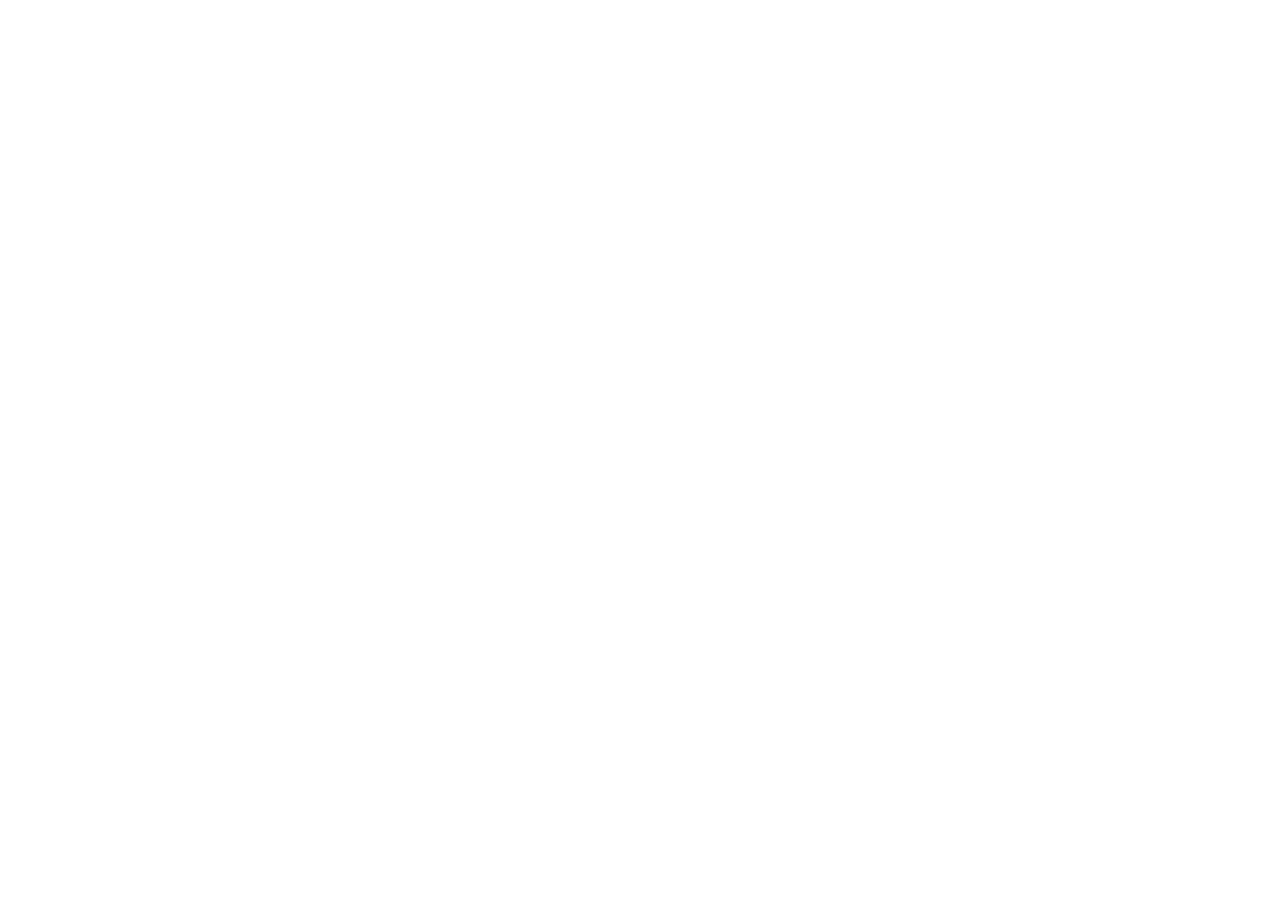
==== index.html @ 7b72f0da "folders and files" ====
<!DOCTYPE html>
<html lang="en">
<head>
    <meta charset="UTF-8">
    <meta name="viewport" content="width=device-width, initial-scale=1.0">
    <title>Acme Fitness Finder</title>
</head>
<body>
    
</body>
</html>
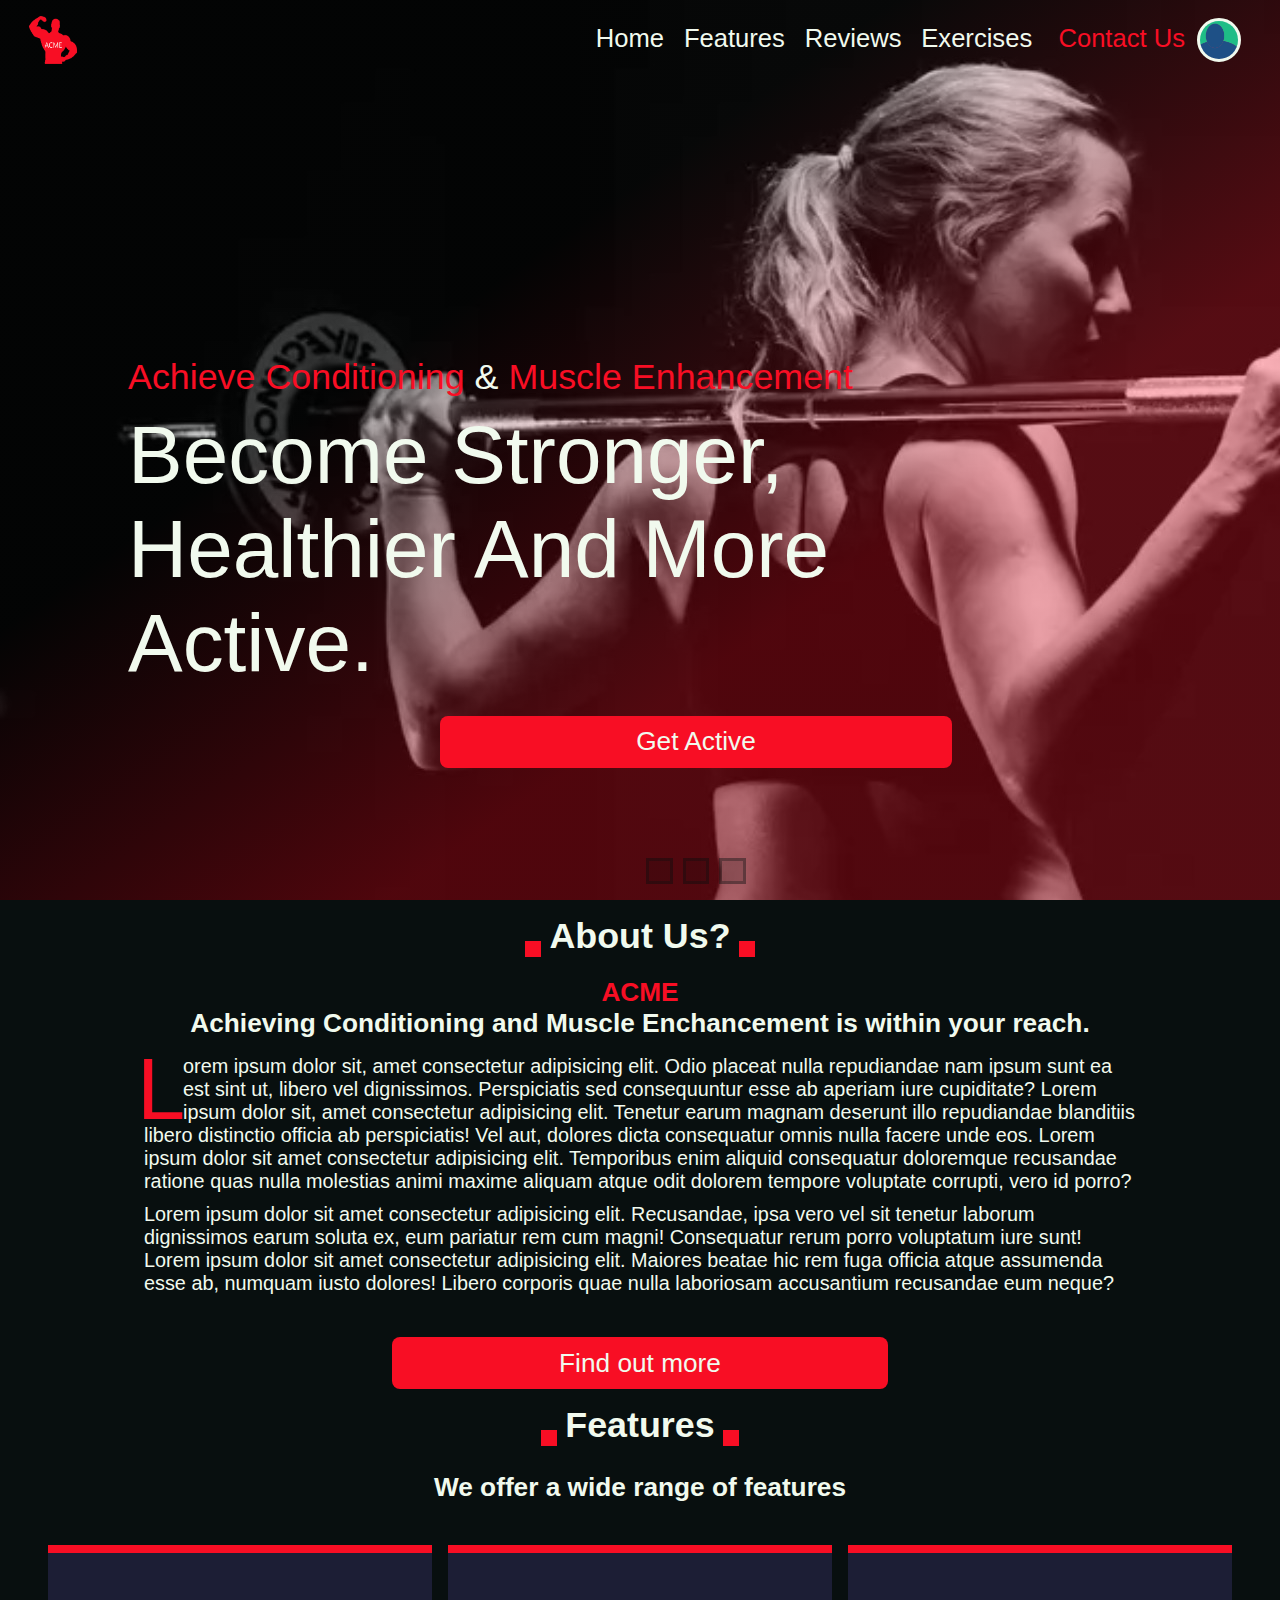
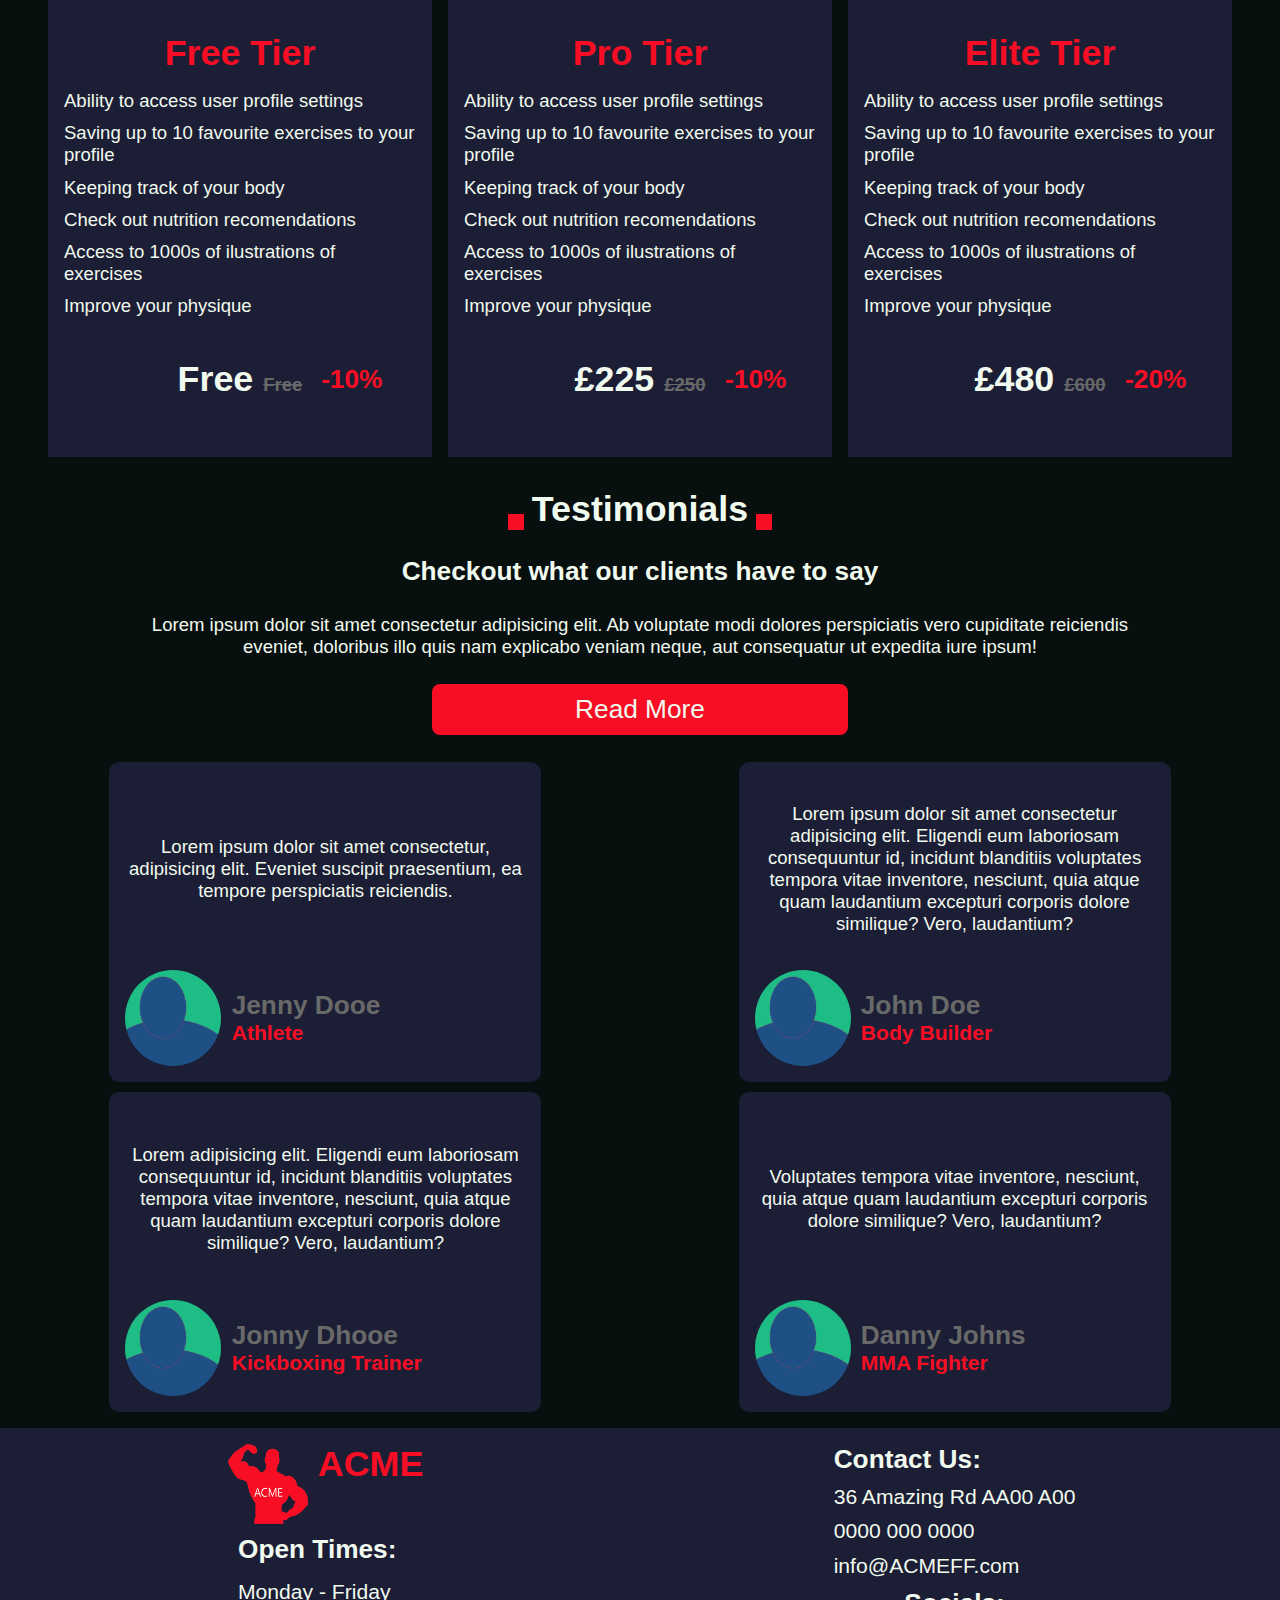
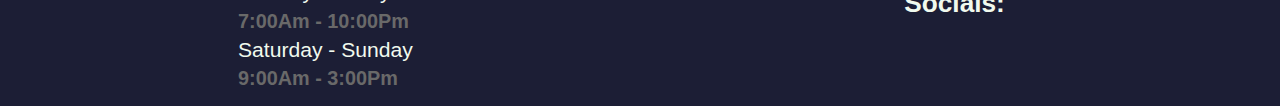
==== commit 558f70ba: "final" ====
--- a/index.html
+++ b/index.html
@@ -1,11 +1,296 @@
 <!DOCTYPE html>
 <html lang="en">
-<head>
-    <meta charset="UTF-8">
-    <meta name="viewport" content="width=device-width, initial-scale=1.0">
+  <head>
+    <meta charset="UTF-8" />
+    <meta name="viewport" content="width=device-width, initial-scale=1.0" />
     <title>Acme Fitness Finder</title>
-</head>
-<body>
-    
-</body>
-</html>+    <link
+      rel="stylesheet"
+      href="https://cdnjs.cloudflare.com/ajax/libs/font-awesome/6.4.2/css/all.min.css"
+      integrity="sha512-z3gLpd7yknf1YoNbCzqRKc4qyor8gaKU1qmn+CShxbuBusANI9QpRohGBreCFkKxLhei6S9CQXFEbbKuqLg0DA=="
+      crossorigin="anonymous"
+      referrerpolicy="no-referrer"
+    />
+    <link rel="stylesheet" href="assets/css/main.css" />
+    <link rel="stylesheet" href="assets/css/style.css" />
+    <script type="module" src="./assets/js/app.js"></script>
+  </head>
+  <body>
+    <header>
+      <nav class="nav-bar" aria-label="Navigation Bar">
+        <div class="nav-bar-logo">
+          <a href="./index.html" aria-label="Home Page">
+            <img src="./assets/img/logo.png" alt="Rocket.Logo" />
+          </a>
+        </div>
+        <ul
+          class="nav-links"
+          aria-expanded="false"
+          aria-label="Navigation Links"
+        >
+          <li>
+            <a href="./index.html">Home</a>
+          </li>
+
+          <li>
+            <a href="#">Features</a>
+          </li>
+          <li>
+            <a href="#">Reviews</a>
+          </li>
+          <li>
+            <a href="#">Exercises</a>
+          </li>
+          <li>
+            <a href="#">Contact Us</a>
+          </li>
+        </ul>
+        <button class="user-button" aria-label="User Profile">
+          <img src="./assets/img/default-avatars/avatar2.png" alt="user.png" />
+        </button>
+        <button class="nav-bar-button" aria-label="Toggle Navigation Menu">
+          <div class="bar"></div>
+        </button>
+        <div class="user-profile"><h1 class="username"></h1></div>
+      </nav>
+    </header>
+    <main>
+      <section class="hero">
+        <h1>
+          <strong>Achieve Conditioning</strong> &
+          <strong>Muscle Enhancement</strong>
+        </h1>
+        <h2>Become Stronger, Healthier And More Active.</h2>
+        <button class="cta-button">Get Active</button>
+        <div class="hero-carousel">
+          <img
+            data-active
+            src="./assets/img/hero-carousel/hero-1.jpg"
+            alt="hero-1.jpg"
+          />
+          <img src="./assets/img/hero-carousel/hero-2.jpg" alt="hero-2.jpg" />
+          <img src="./assets/img/hero-carousel/hero-3.jpg" alt="hero-3.jpg" />
+          <div class="overlay-gradient"></div>
+        </div>
+        <div class="hero-carousel-buttons">
+          <button data-button="1"></button><button data-button="2"></button
+          ><button data-button="3"></button>
+        </div>
+      </section>
+      <section class="about">
+        <div><h1 class="title">About Us?</h1></div>
+        <div>
+          <h2>ACME</h2>
+          <h3>
+            Achieving Conditioning and Muscle Enchancement is within your reach.
+          </h3>
+          <p>
+            Lorem ipsum dolor sit, amet consectetur adipisicing elit. Odio
+            placeat nulla repudiandae nam ipsum sunt ea est sint ut, libero vel
+            dignissimos. Perspiciatis sed consequuntur esse ab aperiam iure
+            cupiditate? Lorem ipsum dolor sit, amet consectetur adipisicing
+            elit. Tenetur earum magnam deserunt illo repudiandae blanditiis
+            libero distinctio officia ab perspiciatis! Vel aut, dolores dicta
+            consequatur omnis nulla facere unde eos. Lorem ipsum dolor sit amet
+            consectetur adipisicing elit. Temporibus enim aliquid consequatur
+            doloremque recusandae ratione quas nulla molestias animi maxime
+            aliquam atque odit dolorem tempore voluptate corrupti, vero id
+            porro?
+          </p>
+          <p>
+            Lorem ipsum dolor sit amet consectetur adipisicing elit. Recusandae,
+            ipsa vero vel sit tenetur laborum dignissimos earum soluta ex, eum
+            pariatur rem cum magni! Consequatur rerum porro voluptatum iure
+            sunt! Lorem ipsum dolor sit amet consectetur adipisicing elit.
+            Maiores beatae hic rem fuga officia atque assumenda esse ab, numquam
+            iusto dolores! Libero corporis quae nulla laboriosam accusantium
+            recusandae eum neque?
+          </p>
+          <button class="about-button">Find out more</button>
+        </div>
+      </section>
+      <section class="features">
+        <div><h1 class="title">Features</h1></div>
+        <h2>We offer a wide range of features</h2>
+        <div class="feature-wrapper">
+          <div class="feature-card" aria-label="">
+            <div class="feature-stars" aria-hidden="true">
+              <i class="fa-solid fa-star"></i>
+              <i class="fa-solid fa-star"></i>
+              <i class="fa-solid fa-star"></i>
+              <i class="fa-solid fa-star-half-stroke"></i>
+              <i class="fa-regular fa-star"></i>
+            </div>
+            <h2>Free Tier</h2>
+            <ul>
+              <li>Ability to access user profile settings</li>
+              <li>Saving up to 10 favourite exercises to your profile</li>
+              <li>Keeping track of your body</li>
+              <li>Check out nutrition recomendations</li>
+              <li>Access to 1000s of ilustrations of exercises</li>
+              <li>Improve your physique</li>
+            </ul>
+            <h3>Free <strong>Free</strong></h3>
+          </div>
+          <div class="feature-card" aria-label="">
+            <div class="feature-stars" aria-hidden="true">
+              <i class="fa-solid fa-star"></i>
+              <i class="fa-solid fa-star"></i>
+              <i class="fa-solid fa-star"></i>
+              <i class="fa-solid fa-star"></i>
+              <i class="fa-solid fa-star-half-stroke"></i>
+            </div>
+            <h2>Pro Tier</h2>
+            <ul>
+              <li>Ability to access user profile settings</li>
+              <li>Saving up to 10 favourite exercises to your profile</li>
+              <li>Keeping track of your body</li>
+              <li>Check out nutrition recomendations</li>
+              <li>Access to 1000s of ilustrations of exercises</li>
+              <li>Improve your physique</li>
+            </ul>
+            <h3>£225 <strong>£250</strong></h3>
+          </div>
+          <div class="feature-card" aria-label="">
+            <div class="feature-stars" aria-hidden="true">
+              <i class="fa-solid fa-star"></i>
+              <i class="fa-solid fa-star"></i>
+              <i class="fa-solid fa-star"></i>
+              <i class="fa-solid fa-star"></i>
+              <i class="fa-solid fa-star"></i>
+            </div>
+            <h2>Elite Tier</h2>
+            <ul>
+              <li>Ability to access user profile settings</li>
+              <li>Saving up to 10 favourite exercises to your profile</li>
+              <li>Keeping track of your body</li>
+              <li>Check out nutrition recomendations</li>
+              <li>Access to 1000s of ilustrations of exercises</li>
+              <li>Improve your physique</li>
+            </ul>
+            <h3>£480 <strong>£600</strong></h3>
+          </div>
+        </div>
+      </section>
+      <section class="reviews">
+        <div class="information">
+          <h1 class="title">Testimonials</h1>
+          <h2>Checkout what our clients have to say</h2>
+          <p>
+            Lorem ipsum dolor sit amet consectetur adipisicing elit. Ab
+            voluptate modi dolores perspiciatis vero cupiditate reiciendis
+            eveniet, doloribus illo quis nam explicabo veniam neque, aut
+            consequatur ut expedita iure ipsum!
+          </p>
+          <button>Read More</button>
+        </div>
+        <div class="review-wrapper">
+          <div class="slide">
+            <p>
+              Lorem ipsum dolor sit amet consectetur, adipisicing elit. Eveniet
+              suscipit praesentium, ea tempore perspiciatis reiciendis.
+            </p>
+            <div class="user">
+              <img
+                src="./assets/img/default-avatars/avatar2.png"
+                alt="user-avatar"
+              />
+              <div class="info">
+                <h3>Jenny Dooe</h3>
+                <h4>Athlete</h4>
+              </div>
+              <i class="fa-solid fa-quote-left"></i>
+            </div>
+          </div>
+          <div class="slide">
+            <p>
+              Lorem ipsum dolor sit amet consectetur adipisicing elit. Eligendi
+              eum laboriosam consequuntur id, incidunt blanditiis voluptates
+              tempora vitae inventore, nesciunt, quia atque quam laudantium
+              excepturi corporis dolore similique? Vero, laudantium?
+            </p>
+            <div class="user">
+              <img
+                src="./assets/img/default-avatars/avatar2.png"
+                alt="user-avatar"
+              />
+              <div class="info">
+                <h3>John Doe</h3>
+                <h4>Body Builder</h4>
+              </div>
+              <i class="fa-solid fa-quote-left"></i>
+            </div>
+          </div>
+          <div class="slide">
+            <p>
+              Lorem adipisicing elit. Eligendi eum laboriosam consequuntur id,
+              incidunt blanditiis voluptates tempora vitae inventore, nesciunt,
+              quia atque quam laudantium excepturi corporis dolore similique?
+              Vero, laudantium?
+            </p>
+            <div class="user">
+              <img
+                src="./assets/img/default-avatars/avatar2.png"
+                alt="user-avatar"
+              />
+              <div class="info">
+                <h3>Jonny Dhooe</h3>
+                <h4>Kickboxing Trainer</h4>
+              </div>
+              <i class="fa-solid fa-quote-left"></i>
+            </div>
+          </div>
+          <div class="slide">
+            <p>
+              Voluptates tempora vitae inventore, nesciunt, quia atque quam
+              laudantium excepturi corporis dolore similique? Vero, laudantium?
+            </p>
+            <div class="user">
+              <img
+                src="./assets/img/default-avatars/avatar2.png"
+                alt="user-avatar"
+              />
+              <div class="info">
+                <h3>Danny Johns</h3>
+                <h4>MMA Fighter</h4>
+              </div>
+              <i class="fa-solid fa-quote-left"></i>
+            </div>
+          </div>
+        </div>
+      </section>
+    </main>
+    <footer>
+      <div class="column1">
+        <div>
+          <img src="./assets/img/logo.png" alt="logo.png" />
+          <h1>ACME</h1>
+        </div>
+        <div>
+          <h2>Open Times:</h2>
+          <h3>Monday - Friday</h3>
+          <h4>7:00Am - 10:00Pm</h4>
+          <h3>Saturday - Sunday</h3>
+          <h4>9:00Am - 3:00Pm</h4>
+        </div>
+      </div>
+      <div class="column2">
+        <div>
+          <h2>Contact Us:</h2>
+          <h3><i class="fa-solid fa-house"></i> 36 Amazing Rd AA00 A00</h3>
+          <h3><i class="fa-solid fa-phone"></i> 0000 000 0000</h3>
+          <h3>
+            <a href="#"><i class="fa-solid fa-envelope"></i> info@ACMEFF.com</a>
+          </h3>
+        </div>
+        <div>
+          <h2>Socials:</h2>
+          <a href="#"><i class="fa-brands fa-square-facebook"></i></a
+          ><a href="#"><i class="fa-brands fa-square-x-twitter"></i></a
+          ><a href="#"><i class="fa-brands fa-square-instagram"></i></a
+          ><a href="#"><i class="fa-brands fa-square-github"></i></a>
+        </div>
+      </div>
+    </footer>
+  </body>
+</html>
--- a/assets/css/main.css
+++ b/assets/css/main.css
@@ -0,0 +1,312 @@
+:root {
+  /* COLORS */
+  /**/
+  --colour-midnight-express-blue: #1c1e35;
+  --colour-storm-grey: #747884;
+  --colour-feta-white: #f1faee;
+  --colour-torch-red: #f80e24;
+  --colour-night-black: #080f0f;
+
+  /* Fonts */
+  --font-sm: 1rem;
+  --font-med: 1.28rem;
+  --font-lrg: 1.6rem;
+  --font-xl: 2.24rem;
+  --font-xxl: 2.88rem;
+  --font-family-default: "Segoe UI", Tahoma, Geneva, Verdana, sans-serif;
+
+  --border-size-standard: 0.32rem;
+  --border-size-thick: 0.64rem;
+
+  --border-radius-standard: 0.2rem;
+  --border-radius-outer: 0.4rem;
+
+  --padding-thin: 0.4rem;
+  --padding-standard: 0.8rem;
+  --padding-thick: 1.2rem;
+  --padding-thicker: 1.8rem;
+
+  --shadow-gradient: radial-gradient(
+    ellipse at bottom,
+    var(--colour-midnight-express-blue) 70%,
+    transparent 95%
+  );
+
+  --page-content-width: 102rem;
+  --menu-width: 80vw;
+}
+
+main {
+  position: relative;
+  left: 0;
+  transition: left 0.25s linear;
+  min-height: 100%;
+  width: 100%;
+}
+
+/*Reusable Styles*/
+.title {
+  position: relative;
+  margin: auto;
+  width: fit-content;
+}
+.title::before,
+.title::after {
+  content: "";
+  position: absolute;
+  right: calc(100% + 0.5rem);
+  bottom: 0;
+  height: 1rem;
+  width: 1rem;
+  background: var(--colour-torch-red);
+}
+.title::after {
+  right: unset;
+  left: calc(100% + 0.5rem);
+}
+/*End of Reusable Styles*/
+
+header {
+  position: absolute;
+  z-index: 50;
+  height: 5rem;
+  width: 100%;
+  display: flex;
+  flex-direction: row;
+  align-items: center;
+  justify-content: center;
+}
+nav.nav-bar {
+  position: relative;
+  z-index: inherit;
+  display: flex;
+  align-items: center;
+  justify-content: space-between;
+  padding: var(--padding-standard) var(--padding-thicker);
+  width: 100%;
+  height: 100%;
+  max-width: var(--page-content-width);
+}
+nav.nav-bar .user-button {
+  border-radius: 50%;
+  width: 3rem;
+  aspect-ratio: 1/1;
+  position: relative;
+  border: 0.2rem solid var(--colour-feta-white);
+  margin-left: auto;
+  margin-right: 0.64rem;
+  cursor: pointer;
+}
+.user-button img {
+  position: absolute;
+  top: 0;
+  left: 0;
+  width: 100%;
+
+  border-radius: 50%;
+}
+nav.nav-bar .nav-bar-logo {
+  aspect-ratio: 1/1;
+  min-height: 3rem;
+  max-height: 4rem;
+  max-width: 30%;
+  position: relative;
+}
+nav.nav-bar .nav-bar-logo a {
+  position: absolute;
+  inset: 0;
+}
+nav.nav-bar .nav-bar-logo img {
+  width: 100%;
+  height: 100%;
+}
+.user-profile {
+  position: absolute;
+  display: none;
+  top: 100%;
+  right: 1.5rem;
+  width: 12rem;
+  border-radius: 0.5rem;
+  background: var(--colour-night-black);
+  height: 15rem;
+}
+.user-profile.active {
+  display: block;
+  padding: 1rem;
+}
+.username {
+  text-align: center;
+}
+button.nav-bar-button {
+  position: relative;
+  background: none;
+  aspect-ratio: 1/1;
+  max-width: 3rem;
+  width: 100%;
+}
+button.nav-bar-button::before {
+  inset: unset;
+  filter: none;
+  transform: none;
+}
+
+button.nav-bar-button::before,
+button.nav-bar-button::after {
+  content: "";
+  left: 0;
+  transition: transform 0.25s;
+}
+
+button.nav-bar-button::before,
+button.nav-bar-button::after,
+button.nav-bar-button .bar {
+  position: absolute;
+  height: 20%;
+  width: 100%;
+  background: var(--colour-feta-white);
+  border-radius: var(--border-radius-standard);
+}
+button.nav-bar-button::before {
+  top: 10%;
+}
+button.nav-bar-button::after {
+  bottom: 10%;
+}
+button.nav-bar-button.active::before {
+  transform: translateY(150%) rotate(405deg);
+}
+button.nav-bar-button.active::after {
+  transform: translateY(-150%) rotate(-405deg);
+}
+button.nav-bar-button .bar {
+  z-index: 1;
+  transform: translateY(-50%);
+  opacity: 1;
+  transition: opacity 0.25s;
+}
+button.nav-bar-button .bar.active {
+  opacity: 0;
+}
+
+ul.nav-links {
+  position: absolute;
+  z-index: 1;
+  top: 0;
+  text-decoration: none;
+  list-style: none;
+  display: flex;
+  flex-direction: column;
+  gap: 0.64rem;
+  padding: var(--padding-thicker) var(--padding-thick);
+  height: 100vh;
+  width: var(--menu-width);
+  left: calc(0vw - var(--menu-width));
+  background: var(--colour-night-black);
+  transition: left 0.2s linear;
+}
+
+ul.nav-links.open {
+  left: 0;
+}
+
+ul.nav-links li {
+  background: transparent;
+  width: 100%;
+  padding: 0.32rem;
+  border-radius: var(--border-radius-standard);
+  position: relative;
+  display: flex;
+  border-bottom: 0.2rem solid transparent;
+}
+
+ul.nav-links li:hover {
+  border-bottom: 0.2rem solid var(--colour-torch-red);
+}
+ul.nav-links li a {
+  width: 100%;
+  text-align: center;
+  font-size: 2rem;
+  color: var(--colour-feta-white);
+  font-weight: lighter;
+  text-decoration: none;
+}
+
+main.nav-open {
+  left: var(--menu-width);
+}
+main div.blur {
+  display: none;
+  position: absolute;
+  inset: 0;
+  transition: opacity 0.25s;
+  opacity: 0;
+  z-index: 10;
+  backdrop-filter: blur(4px);
+}
+
+main div.blur.on {
+  opacity: 1;
+  display: block;
+}
+
+@media screen and (min-width: 64rem) {
+  :root {
+    --font-sm: 1.28rem;
+    --font-med: 1.6rem;
+    --font-lrg: 2.24rem;
+    --font-xl: 2.88rem;
+    --font-xxl: 3.34rem;
+  }
+  ul.nav-links {
+    position: relative;
+    left: unset;
+    top: unset;
+    height: auto;
+    padding: var(--border-size-standard);
+    width: 100%;
+    display: flex;
+    flex-direction: row;
+    align-items: center;
+    gap: 1.24rem;
+    justify-content: flex-end;
+    background: none;
+    text-wrap: nowrap;
+    z-index: unset;
+  }
+  ul.nav-links li {
+    width: fit-content;
+    aspect-ratio: unset;
+    display: flex;
+    align-items: center;
+    padding: unset;
+    justify-content: space-around;
+    background: none;
+    margin: unset;
+  }
+  ul.nav-links li:last-child a {
+    font-weight: 500;
+    color: var(--colour-torch-red);
+  }
+  ul.nav-links li::before {
+    content: none;
+  }
+  ul.nav-links li:last-child {
+    padding: var(--padding-thin);
+    border-radius: var(--border-radius-standard);
+    background: var(--colour-secondary);
+  }
+  ul.nav-links li i.icon {
+    display: none;
+  }
+  ul.nav-links li a {
+    color: var(--colour-feta-white);
+    position: static;
+    text-align: center;
+    font-size: var(--font-med);
+    inset: unset;
+  }
+
+  button.nav-bar-button {
+    display: none;
+  }
+}
--- a/assets/css/style.css
+++ b/assets/css/style.css
@@ -0,0 +1,406 @@
+*,
+*::before,
+*::after {
+  margin: 0;
+  padding: 0;
+  box-sizing: border-box;
+}
+*::marker {
+  content: none;
+}
+html {
+  scroll-behavior: smooth;
+}
+body {
+  width: 100%;
+  min-height: 100vh;
+  background: var(--colour-night-black);
+  color: var(--colour-feta-white);
+  font-size: 16px;
+  font-family: "Segoe UI", Tahoma, Geneva, Verdana, sans-serif;
+}
+
+button,
+label,
+h1,
+input {
+  font-family: "Segoe UI", Tahoma, Geneva, Verdana, sans-serif;
+  border: none;
+}
+/*General Styles*/
+section.reviews .information button,
+button.about-button,
+button.cta-button {
+  padding: 0.64rem;
+  margin: 0 auto;
+  max-width: min(32rem, 50%);
+  width: 100%;
+  margin-top: 1rem;
+  border-radius: 0.5rem;
+  border: none;
+  outline: none;
+  font-size: 1.64rem;
+  color: var(--colour-feta-white);
+  background-color: var(--colour-torch-red);
+}
+section h1 {
+  font-size: 2.24rem;
+}
+section h2 {
+  font-size: 1.64rem;
+}
+
+/*End of General styles*/
+main {
+  display: flex;
+  flex-direction: column;
+}
+section.hero {
+  position: relative;
+  display: flex;
+  flex-direction: column;
+  justify-content: end;
+  width: 100%;
+  min-height: 100vh;
+  padding: 1rem;
+  gap: 0.64rem;
+}
+
+section.hero h1 {
+  margin-top: auto;
+  font-weight: 400;
+  font-size: 1.512rem;
+  text-align: left;
+  max-width: 65%;
+}
+section.hero h1 strong {
+  font-weight: 400;
+  color: var(--colour-torch-red);
+}
+section.hero h2 {
+  font-weight: 500;
+  font-size: 3rem;
+  text-align: left;
+  max-width: 80%;
+}
+
+section.hero div.hero-carousel {
+  position: absolute;
+  inset: 0;
+  z-index: -1;
+  overflow: hidden;
+}
+div.hero-carousel img {
+  position: absolute;
+  min-height: 100%;
+  min-width: 100%;
+  opacity: 0;
+  aspect-ratio: 16/9;
+  transition: 300ms opacity ease-in-out;
+}
+div.hero-carousel img[data-active] {
+  opacity: 1;
+}
+button.cta-button {
+  margin-top: auto;
+}
+div.hero-carousel-buttons {
+  margin-top: auto;
+  align-self: center;
+  display: flex;
+  gap: 0.64rem;
+}
+div.hero-carousel-buttons button {
+  width: 1.64rem;
+  aspect-ratio: 1/1;
+  border: 0.2rem solid #080f0f55;
+  background: #080f0f25;
+}
+div.hero-carousel-buttons button:hover {
+  background: var(--colour-torch-red);
+}
+.overlay-gradient {
+  position: absolute;
+  inset: 0;
+  background: linear-gradient(to bottom right, #080f0f25 35%, #f80e2450 65%);
+}
+
+section.about {
+  min-height: 50vh;
+  display: flex;
+  flex-direction: column;
+  gap: 1.24rem;
+  padding: 1rem;
+  max-width: 64rem;
+  margin: 0 auto;
+}
+
+section.about h2 {
+  text-align: center;
+  color: var(--colour-torch-red);
+}
+section.about div:last-child {
+  display: flex;
+  flex-direction: column;
+}
+section.about h3 {
+  text-align: center;
+  margin-bottom: 1rem;
+  font-size: 1.64rem;
+}
+section.about p {
+  margin-bottom: 0.64rem;
+  font-size: 1.24rem;
+}
+section.about p:first-of-type::first-letter {
+  color: var(--colour-torch-red);
+  initial-letter: 3;
+}
+button.about-button {
+  margin: 2rem 0 0 0;
+  justify-self: center;
+  align-self: center;
+}
+
+section.features {
+  display: flex;
+  flex-direction: column;
+  gap: 0.64rem;
+  min-height: 50vh;
+}
+div.feature-stars {
+  margin: 1rem 0 2rem 0;
+  text-align: center;
+  width: 100%;
+}
+section.features h2 {
+  margin: 1rem 0;
+  text-align: center;
+}
+section.features .feature-wrapper {
+  margin: auto;
+  width: 100%;
+  display: flex;
+  flex-direction: row;
+  gap: 1rem;
+  padding: 1rem;
+  height: 100%;
+  max-width: 92rem;
+  justify-content: center;
+  flex-wrap: wrap;
+}
+section.features div.feature-card {
+  border-top: 0.5rem solid var(--colour-torch-red);
+  background: var(--colour-midnight-express-blue);
+  width: 24rem;
+  height: 32rem;
+  padding: 1rem;
+}
+div.feature-card {
+  display: flex;
+  flex-direction: column;
+}
+div.feature-card h2 {
+  color: var(--colour-torch-red);
+  font-size: 2.24rem;
+}
+div.feature-card ul {
+  display: flex;
+  flex-direction: column;
+  gap: 0.64rem;
+  font-size: 1.16rem;
+}
+div.feature-card h3 {
+  margin: auto;
+  font-size: 2.24rem;
+  margin-top: auto;
+  margin-bottom: auto;
+  text-align: center;
+  width: fit-content;
+  position: relative;
+}
+div.feature-card h3 strong {
+  font-size: 1.16rem;
+  text-decoration: line-through;
+  color: dimgray;
+}
+div.feature-card h3::before {
+  position: absolute;
+  font-size: 1.64rem;
+  left: 115%;
+  top: 50%;
+  transform: translateY(-50%);
+  color: var(--colour-torch-red);
+  content: "-10%";
+}
+div.feature-card:last-child h3::before {
+  content: "-20%";
+}
+
+section.reviews {
+  display: flex;
+  flex-direction: column;
+  max-width: 92rem;
+  margin: auto;
+  padding: 1rem;
+  gap: 0.64rem;
+}
+section.reviews div.information {
+  display: flex;
+  flex-direction: column;
+  gap: 0.64rem;
+}
+section.reviews h2 {
+  margin-top: 1rem;
+  margin-bottom: 1rem;
+  text-align: center;
+}
+section.reviews p {
+  font-size: 1.16rem;
+  text-align: center;
+  max-width: 64rem;
+}
+section.reviews .information button {
+  margin-bottom: 1rem;
+  max-width: min(50%, 26rem);
+}
+section.reviews .information p {
+  margin: auto;
+}
+section.reviews .review-wrapper {
+  display: flex;
+  flex-direction: row;
+  gap: 0.64rem;
+  flex-wrap: wrap;
+  max-width: 92rem;
+}
+section.reviews .slide {
+  margin: auto;
+  display: flex;
+  flex-direction: column;
+  gap: 0.64rem;
+  background: var(--colour-midnight-express-blue);
+  padding: 1rem;
+  border-radius: 0.64rem;
+  max-width: 27rem;
+  height: 20rem;
+}
+section.reviews .slide p {
+  margin-top: auto;
+}
+section.reviews .user {
+  margin-top: auto;
+  display: flex;
+  flex-direction: row;
+  gap: 0.64rem;
+  align-items: center;
+}
+section.reviews .user h3 {
+  color: dimgray;
+  font-size: 1.64rem;
+}
+section.reviews .user h4 {
+  font-size: 1.32rem;
+  color: var(--colour-torch-red);
+}
+section.reviews i {
+  font-size: 5.12rem;
+  color: var(--colour-torch-red);
+  margin-left: auto;
+}
+section.reviews .user img {
+  max-width: 6rem;
+  border-radius: 50%;
+}
+
+footer {
+  display: grid;
+  grid-template-columns: 1fr;
+  gap: 0.64rem;
+  background: var(--colour-midnight-express-blue);
+  padding: 1rem;
+}
+footer h1 {
+  font-size: 2.24rem;
+  color: var(--colour-torch-red);
+}
+footer h2 {
+  font-size: 1.64rem;
+}
+footer h3 {
+  font-size: 1.32rem;
+  font-weight: 300;
+}
+footer h4 {
+  font-size: 1.24rem;
+  color: dimgray;
+}
+footer div.column1 {
+  display: flex;
+  flex-direction: column;
+  gap: 0.64rem;
+  align-items: center;
+}
+footer div.column1 img {
+  width: 5rem;
+  aspect-ratio: 1/1;
+}
+footer div.column2 {
+  display: flex;
+  flex-direction: column;
+  gap: 0.64rem;
+  align-items: center;
+}
+footer div.column1 div:first-child {
+  display: flex;
+  flex-direction: row;
+}
+footer div.column2 div:first-child {
+  display: flex;
+  flex-direction: column;
+}
+
+footer div.column2 div:first-child,
+footer div.column1 div:first-child {
+  gap: 0.64rem;
+}
+
+footer div.column1 div:last-child {
+  display: flex;
+  flex-direction: column;
+  gap: 0.32rem;
+}
+footer div.column2 div:last-child h2,
+footer div.column1 div:last-child h2 {
+  margin-bottom: 0.64rem;
+}
+footer div.column2 h3 a {
+  color: var(--colour-feta-white);
+  text-decoration: none;
+}
+footer div.column2 div:last-child i {
+  font-size: 2.24rem;
+  margin-right: 0.64rem;
+  color: var(--colour-feta-white);
+}
+
+@media screen and (min-width: 64rem) {
+  section.hero {
+    padding-left: 10%;
+  }
+  section.hero h1 {
+    font-size: 2.24rem;
+  }
+  section.hero h2 {
+    font-size: 5.12rem;
+  }
+  section.hero button.cta-button {
+    margin-top: 1rem;
+  }
+  section.hero div.hero-carousel-buttons {
+    margin-top: 5rem;
+  }
+  footer {
+    grid-template-columns: 1fr 1fr;
+  }
+}
